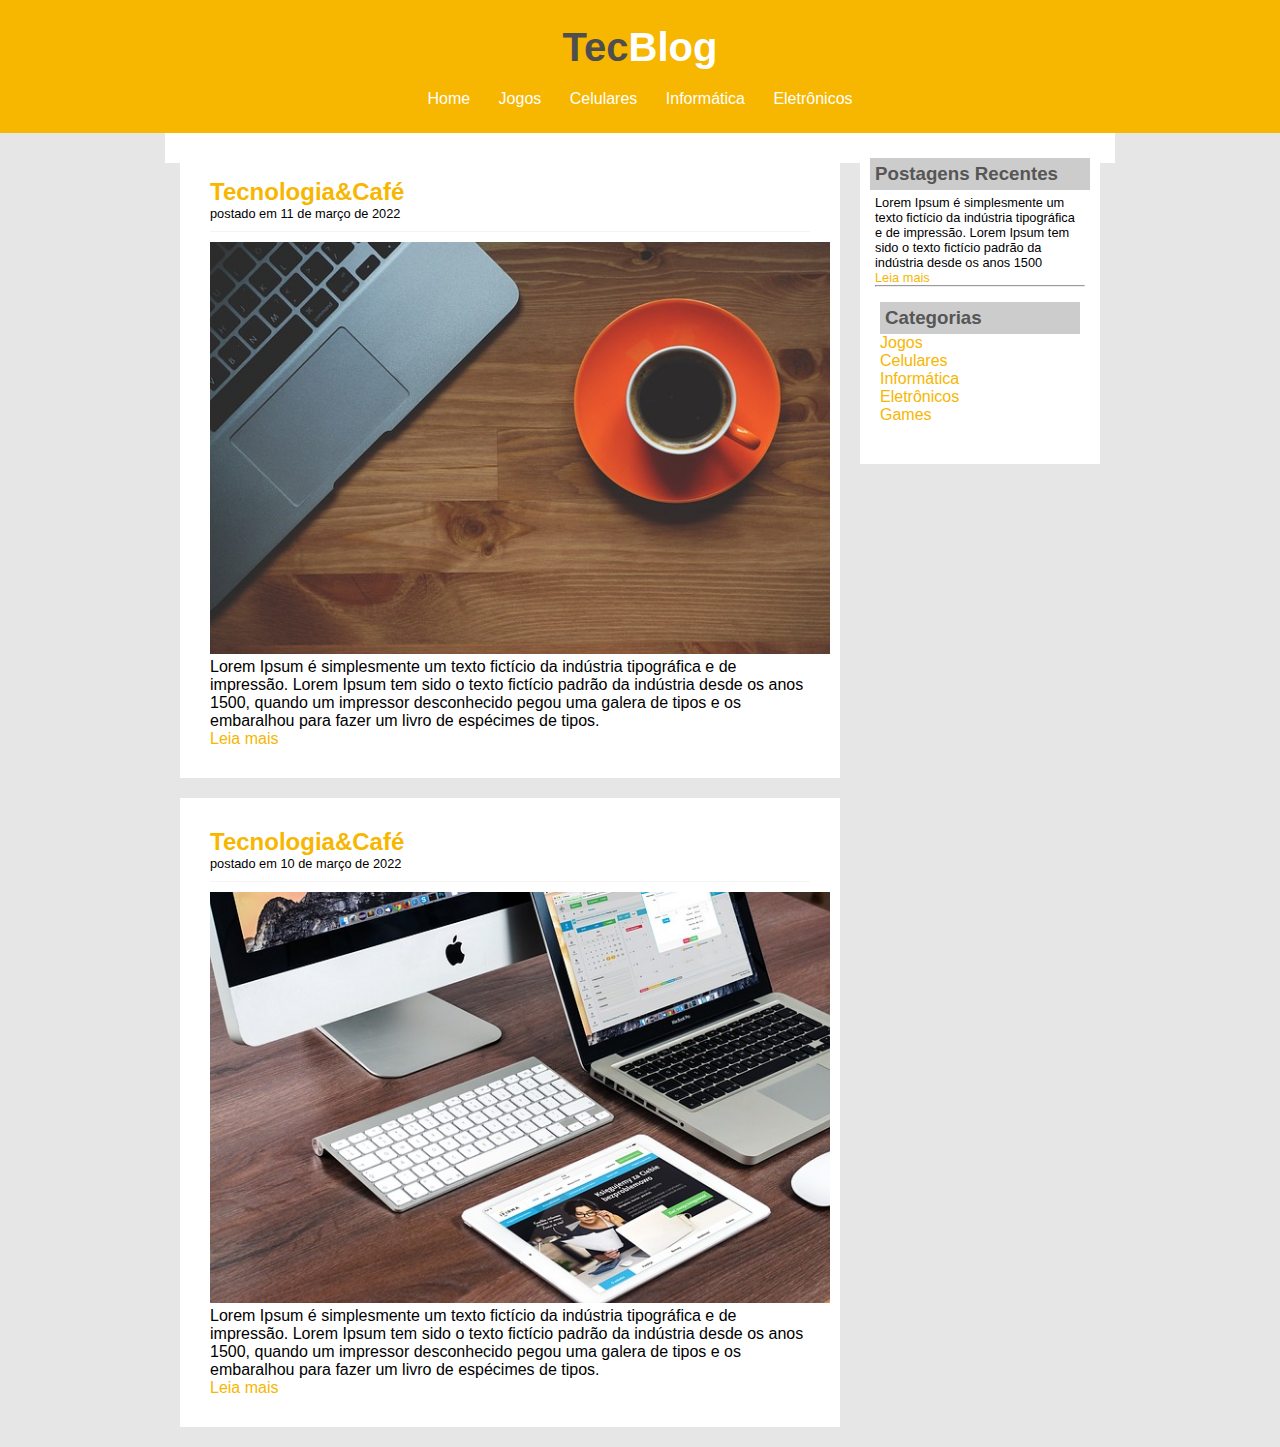
==== home.html @ bb0e73a4 "Adcionando página home" ====
<!DOCTYPE html>
<html>
<head>
    <title>TecBlog</title>
    <meta charset="UTF-8">
    <link rel="stylesheet" type="text/css" href="css/estilo.css">

</head>
<body>
    <div id="area-cabecalho">
        <div id="area-logo">
        <h1>Tec<span class="branco">Blog</span></h1>
        </div>
        <div id="area-menu">
            <a href="index.html">Home</a>
            <a href="jogos.html">Jogos</a>
            <a href="celulares.html">Celulares</a>
            <a href="informática.html">Informática</a>
            <a href="eletronicos.html">Eletrônicos</a>
        </div>
    </div>

    <div id="area-pricipal">
        <div id="area-postagens">
            <!-- Abertura Postagem-->
            <div class="postagem">
                <h2>Tecnologia&Café</h2>
                <span class="data-postagem">postado em 11 de março de 2022</span>
                <img width="620px" src="imagens/imagem1.jpg">
                <p>
                    Lorem Ipsum é simplesmente um texto fictício da indústria
                    tipográfica e de impressão. Lorem Ipsum tem sido o texto 
                    fictício padrão da indústria desde os anos 1500, quando um 
                    impressor desconhecido pegou uma galera de tipos e os embaralhou 
                    para fazer um livro de espécimes de tipos.  
                </p>

                <a href="">Leia mais</a>
            </div> <!-- //fechamento Postagem-->

            <!-- Abertura Postagem-->
            <div class="postagem">
                <h2>Tecnologia&Café</h2>
                <span class="data-postagem">postado em 10 de março de 2022</span>
                <img width="620px" src="imagens/imagem2.jpg">
                <p>
                    Lorem Ipsum é simplesmente um texto fictício da indústria
                    tipográfica e de impressão. Lorem Ipsum tem sido o texto 
                    fictício padrão da indústria desde os anos 1500, quando um 
                    impressor desconhecido pegou uma galera de tipos e os embaralhou 
                    para fazer um livro de espécimes de tipos.  
                </p>

                <a href="">Leia mais</a>
            </div> <!-- //fechamento Postagem-->

        </div>

        <div id="area-lateral">

            <div class="conteudo-lateral">
                <h3>Postagens Recentes</h3>
                <div class="texto-lateral">
                    <p> Lorem Ipsum é simplesmente um texto fictício da indústria
                    tipográfica e de impressão. Lorem Ipsum tem sido o texto 
                    fictício padrão da indústria desde os anos 1500
                    </p> 
                    <a href="">Leia mais</a><br>
                    <hr>
                </div>

                
                <div class="conteudo-lateral">
                    <h3>Categorias</h3>
                    
                    <a href="">Jogos</a><br>
                    <a href="">Celulares</a><br>
                    <a href="">Informática</a><br>
                    <a href="">Eletrônicos</a><br>
                    <a href="">Games</a><br>
                
            </div>


        </div>

    </div>
</body>
</html>
---- css/estilo.css ----
/*Limpar Formatções padrão*/

* {
    margin: 0;
    padding: 0;
}

body {
    font-size: 1em;
    font-family: "Trebuchet MS", Helvetica, sans-sefir;
    background: #e6e6e6;
}

/*
------- Layout --------
*/

#area-cabecalho {
    background-color: #f7b600;
    padding: 15px;
    text-align: center;
}

#area-logo, #area-menu {
    padding: 10px;
    
}

#area-pricipal {
    background: white;
    width: 920px;
    margin: 0 auto;
    padding: 15px;
}

#area-lateral {
   
}

#area-postagens {
    width: 660px;
    float: left;
}

#area-lateral {
    width: 240px;
    float: right;
}

.postagem{
    padding: 30px;
    margin-bottom: 20px;
    background: white;
}

.conteudo-lateral {
    background: white;
    padding: 10px;
    margin-bottom: 20px;
}

#rodape {
    clear: both;
    text-align: center;
    padding: 15px;
    background: #ccc;
    
}

/*
-------- Formatação do menu --------
*/
a {
    text-decoration: none;
}

a:link, a:visited {
    color: #f7b600;
}

a:hover {
    text-decoration: underline;
}

#area-cabecalho a:link, #area-cabecalho a:visited {
    color: #FFF;
    padding: 8px 12px;
}

#area-cabecalho a:hover {
    color: #f7b600;
    background: #FFF;
    text-decoration: none;
}




/*
-------- Formatção em geral --------
*/

h1 {
    color: #4e4e4e;
    font-size: 2.5em;
}

h2 {
    color: #f7b600;
}

h3 {
    color: #565656;
    background: #ccc;
    padding: 5px;
    
}

.branco {
    color: white;
}

.data-postagem {
    font-size: 0.8em;
    border-bottom: 1px solid #f4f4f4;
    padding-bottom: 10px;
    margin-bottom: 10px;
    display: block;
}

.texto-lateral {
    font-size: 0.8em;
    padding: 5px;

}
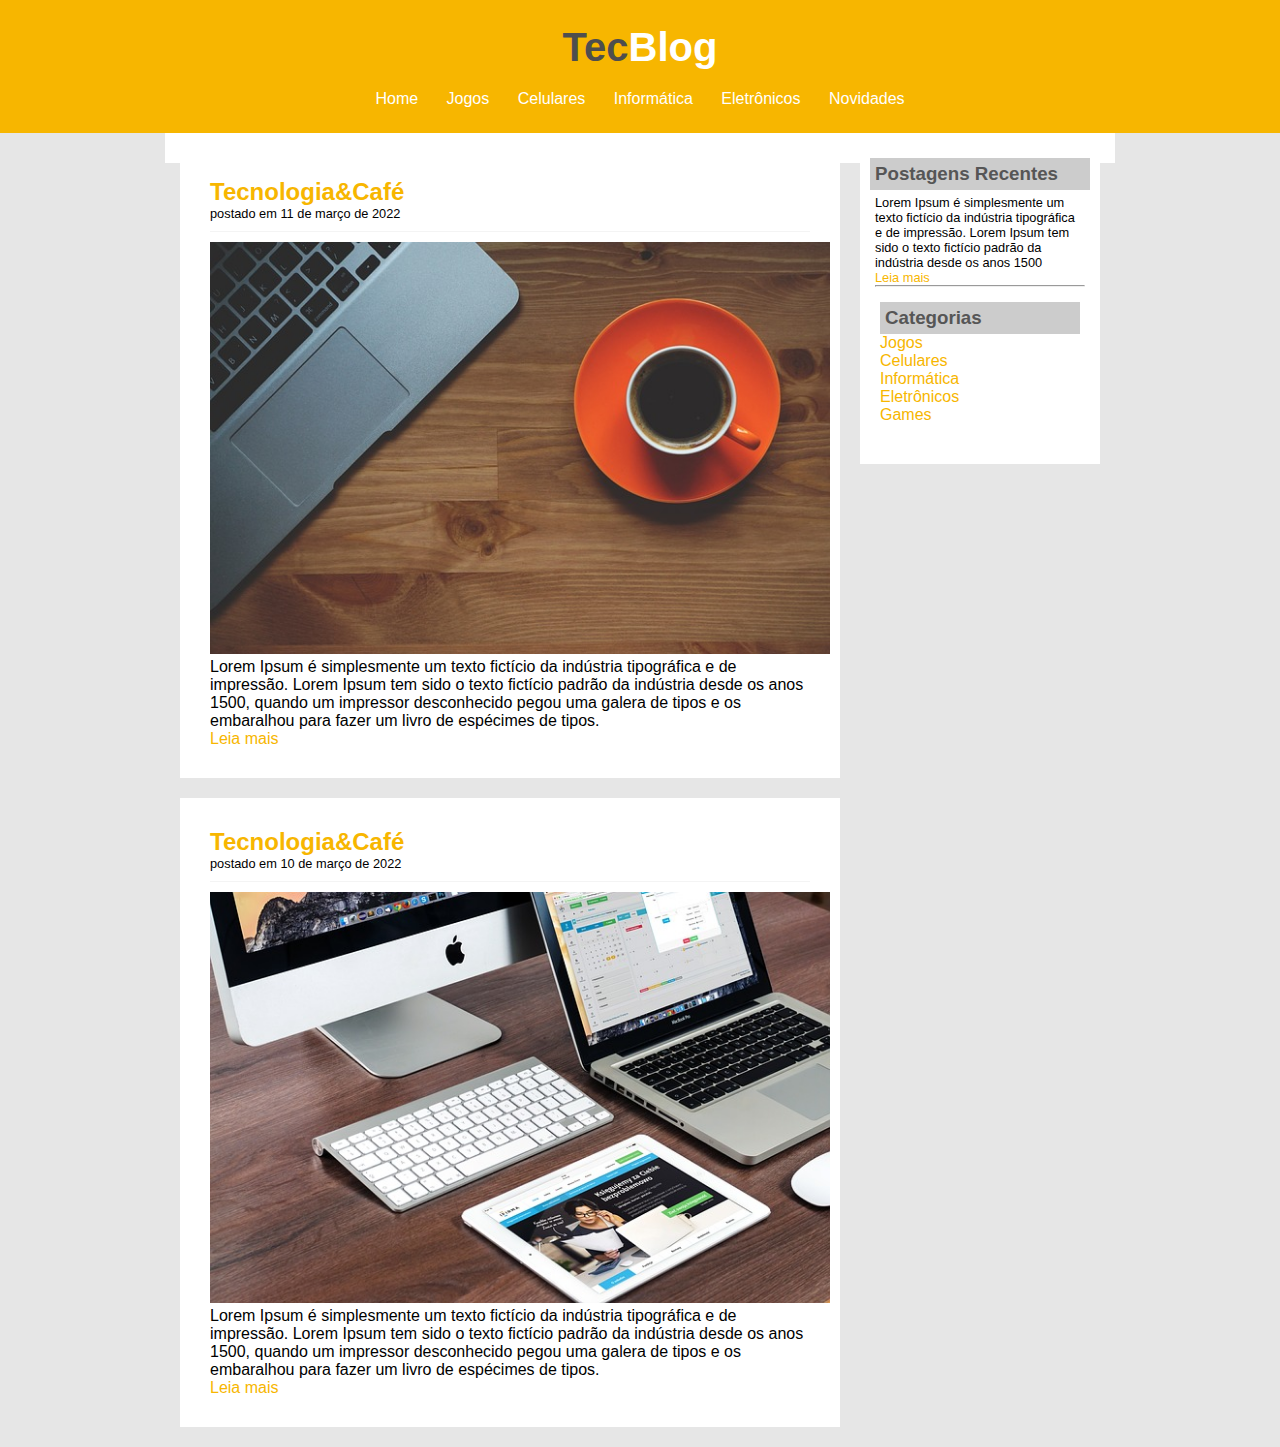
==== commit 3f349da5: "Inserindo Novidades na aba home" ====
--- a/home.html
+++ b/home.html
@@ -17,6 +17,7 @@
             <a href="celulares.html">Celulares</a>
             <a href="informática.html">Informática</a>
             <a href="eletronicos.html">Eletrônicos</a>
+            <a href="eletronicos.html">Novidades</a>
         </div>
     </div>
 
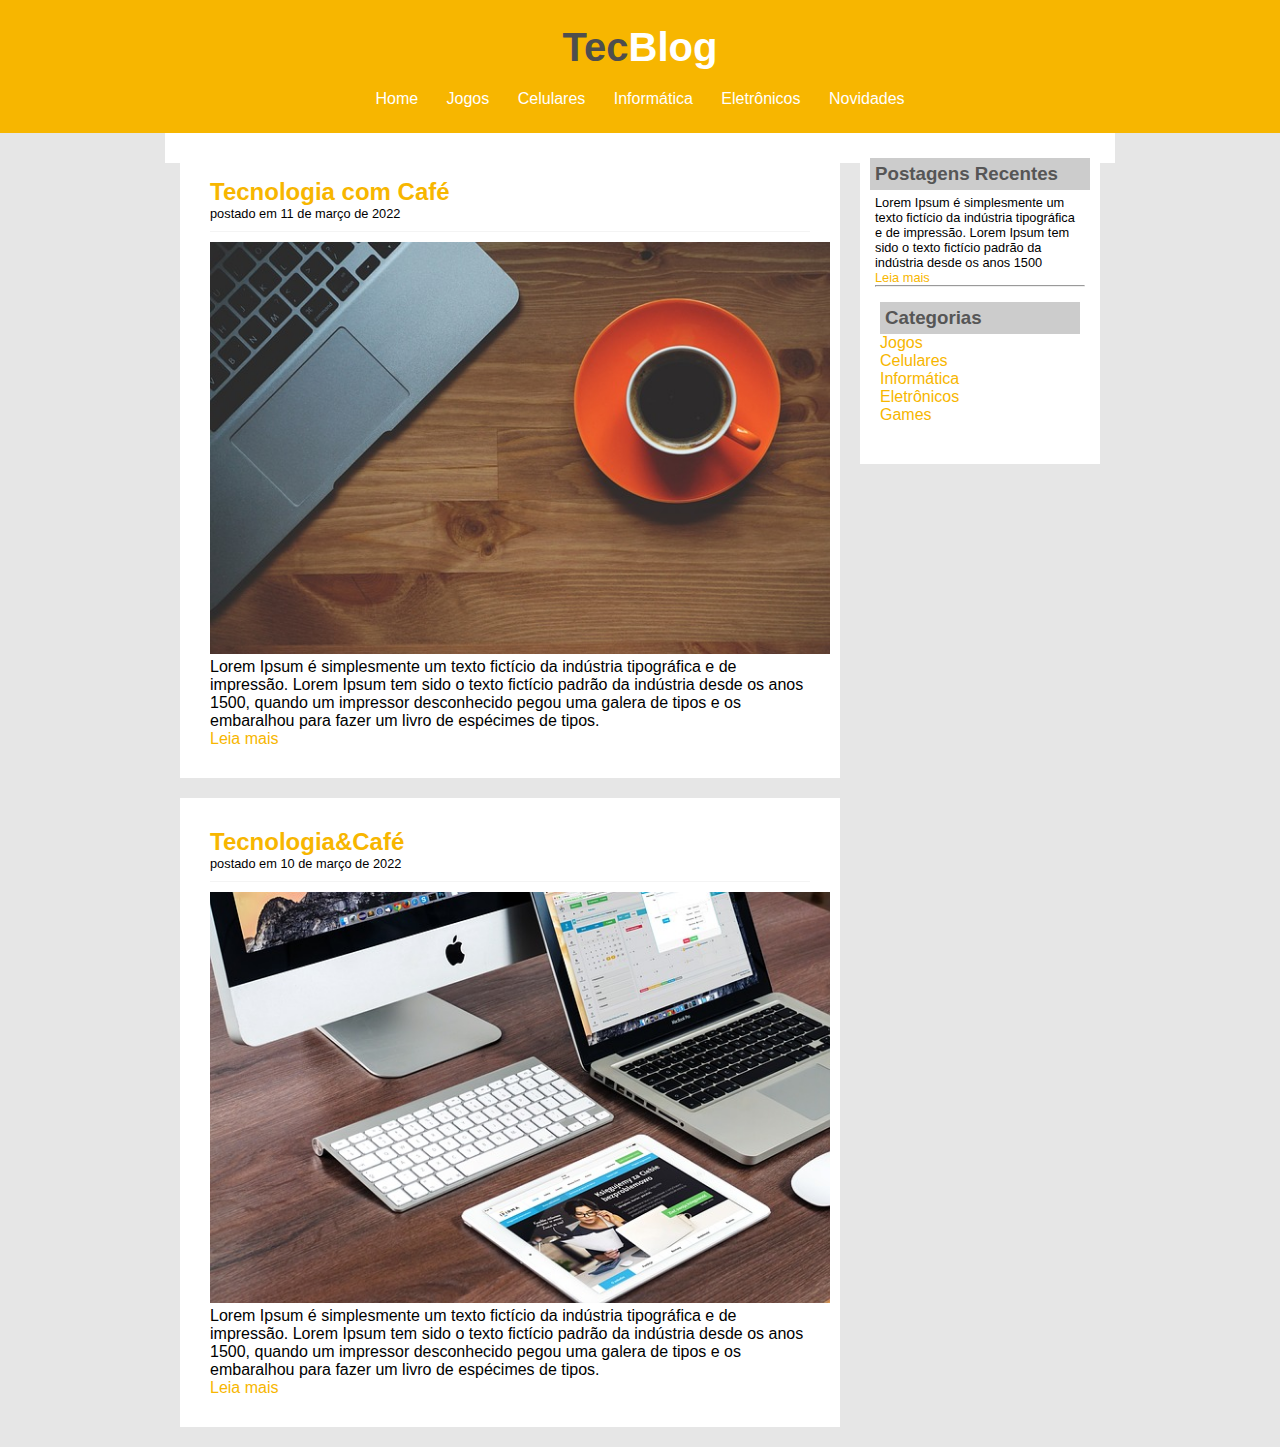
==== commit b20cef68: "Mudadando h2" ====
--- a/home.html
+++ b/home.html
@@ -25,7 +25,7 @@
         <div id="area-postagens">
             <!-- Abertura Postagem-->
             <div class="postagem">
-                <h2>Tecnologia&Café</h2>
+                <h2>Tecnologia com Café</h2>
                 <span class="data-postagem">postado em 11 de março de 2022</span>
                 <img width="620px" src="imagens/imagem1.jpg">
                 <p>
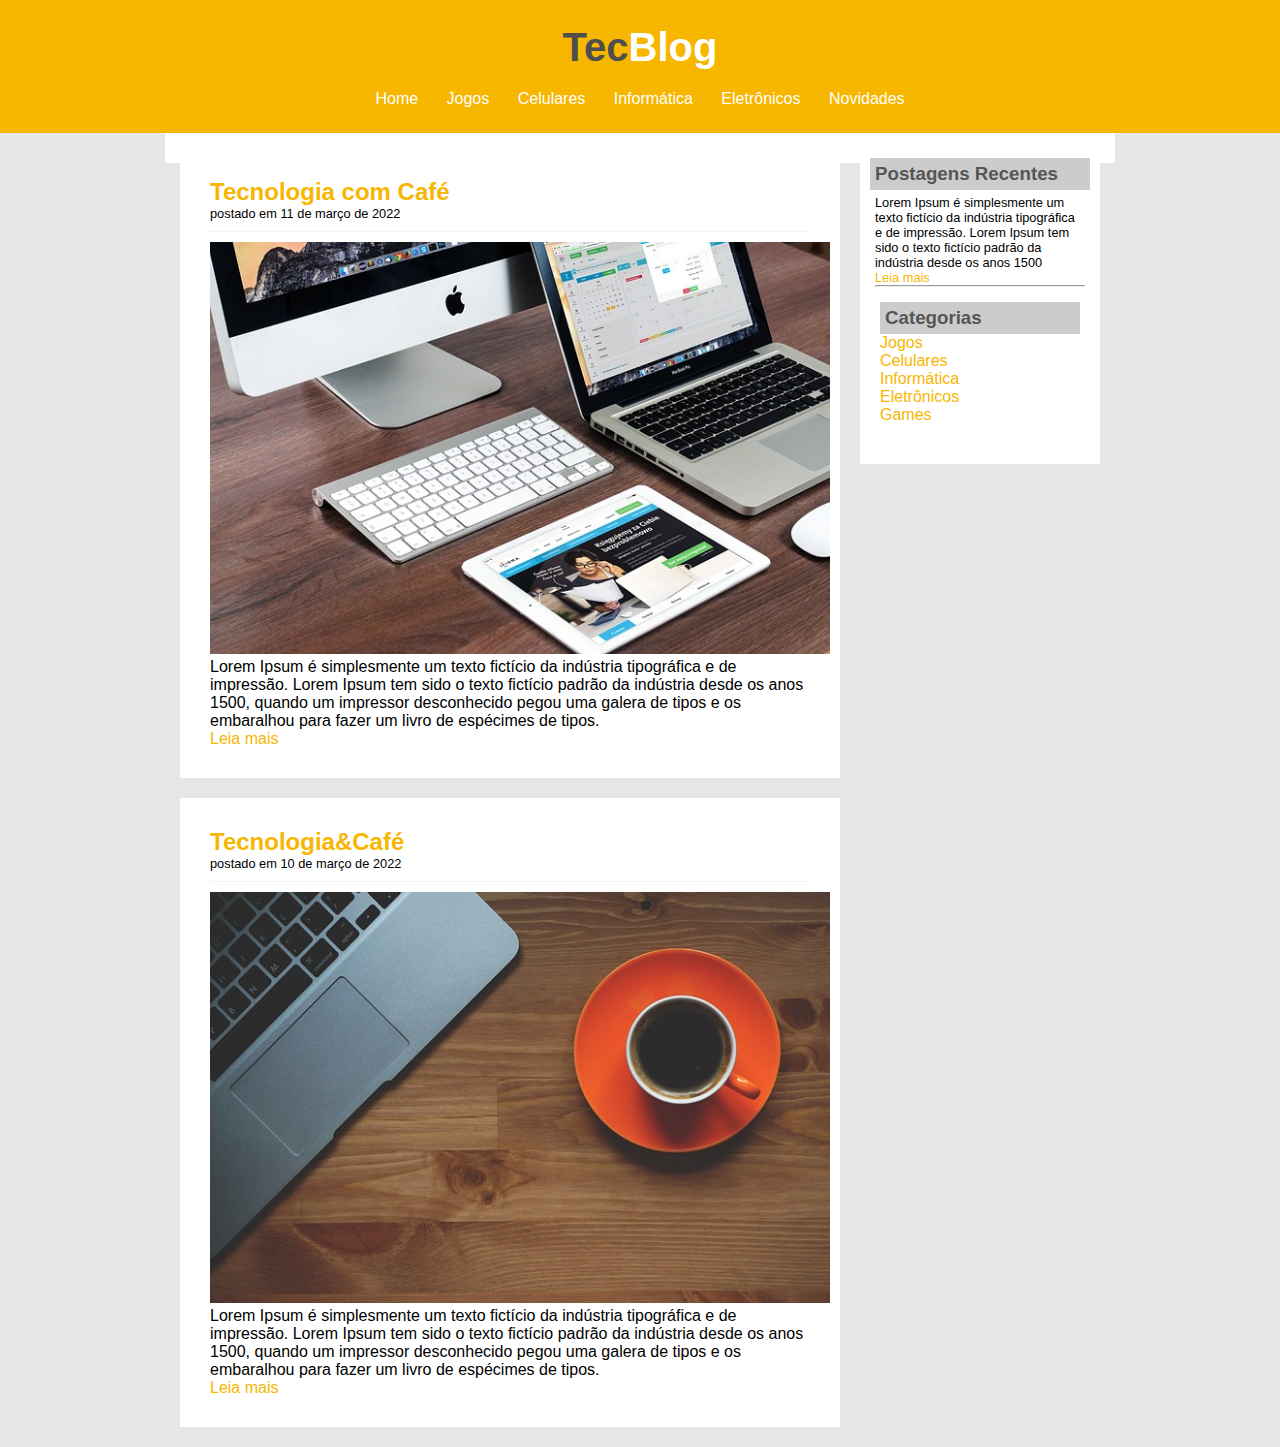
==== commit 32f57240: "Alterando posição das imagens" ====
--- a/home.html
+++ b/home.html
@@ -27,7 +27,7 @@
             <div class="postagem">
                 <h2>Tecnologia com Café</h2>
                 <span class="data-postagem">postado em 11 de março de 2022</span>
-                <img width="620px" src="imagens/imagem1.jpg">
+                <img width="620px" src="imagens/imagem2.jpg">
                 <p>
                     Lorem Ipsum é simplesmente um texto fictício da indústria
                     tipográfica e de impressão. Lorem Ipsum tem sido o texto 
@@ -43,7 +43,7 @@
             <div class="postagem">
                 <h2>Tecnologia&Café</h2>
                 <span class="data-postagem">postado em 10 de março de 2022</span>
-                <img width="620px" src="imagens/imagem2.jpg">
+                <img width="620px" src="imagens/imagem1.jpg">
                 <p>
                     Lorem Ipsum é simplesmente um texto fictício da indústria
                     tipográfica e de impressão. Lorem Ipsum tem sido o texto 
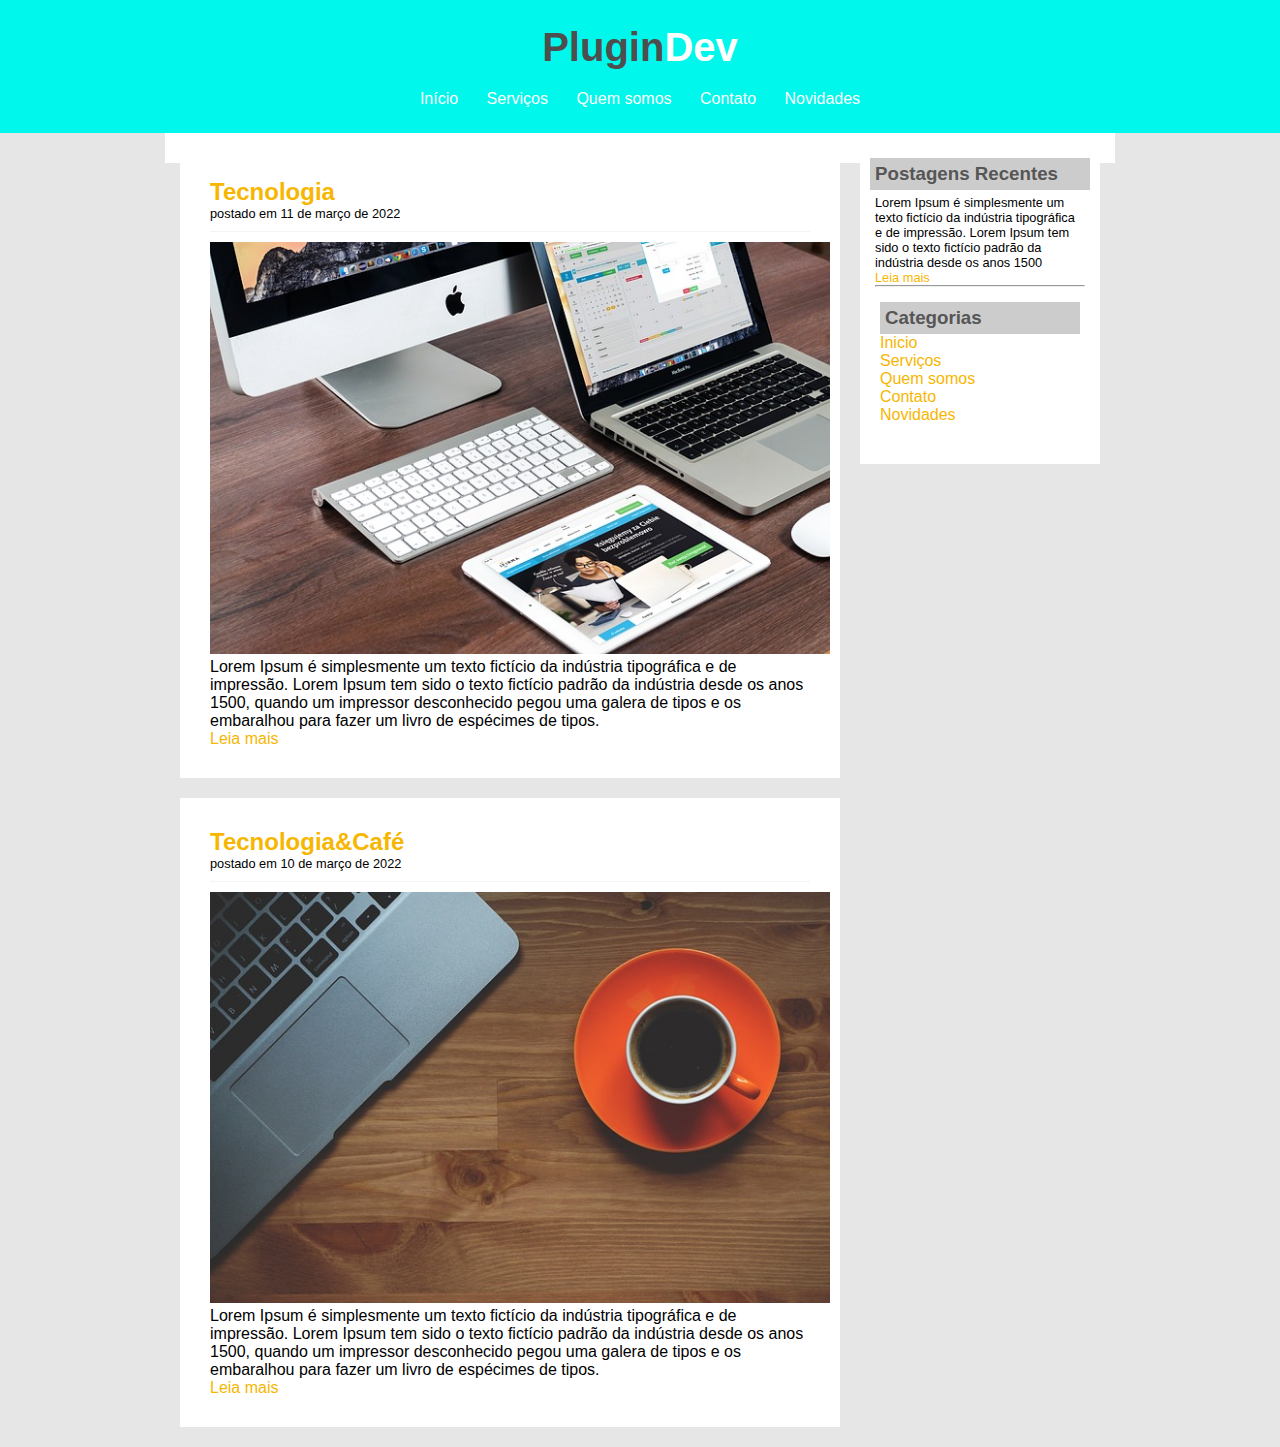
==== commit fb5bccc5: "adcionando imagens no css" ====
--- a/home.html
+++ b/home.html
@@ -1,7 +1,7 @@
 <!DOCTYPE html>
 <html>
 <head>
-    <title>TecBlog</title>
+    <title>Plugin - Dev Tecnologia</title>
     <meta charset="UTF-8">
     <link rel="stylesheet" type="text/css" href="css/estilo.css">
 
@@ -9,14 +9,13 @@
 <body>
     <div id="area-cabecalho">
         <div id="area-logo">
-        <h1>Tec<span class="branco">Blog</span></h1>
+        <h1>Plugin<span class="branco">Dev</span></h1>
         </div>
         <div id="area-menu">
-            <a href="index.html">Home</a>
-            <a href="jogos.html">Jogos</a>
-            <a href="celulares.html">Celulares</a>
-            <a href="informática.html">Informática</a>
-            <a href="eletronicos.html">Eletrônicos</a>
+            <a href="index.html">Início</a>
+            <a href="jogos.html">Serviços</a>
+            <a href="celulares.html">Quem somos</a>
+            <a href="informática.html">Contato</a>            
             <a href="eletronicos.html">Novidades</a>
         </div>
     </div>
@@ -25,7 +24,7 @@
         <div id="area-postagens">
             <!-- Abertura Postagem-->
             <div class="postagem">
-                <h2>Tecnologia com Café</h2>
+                <h2>Tecnologia</h2>
                 <span class="data-postagem">postado em 11 de março de 2022</span>
                 <img width="620px" src="imagens/imagem2.jpg">
                 <p>
@@ -74,11 +73,11 @@
                 <div class="conteudo-lateral">
                     <h3>Categorias</h3>
                     
-                    <a href="">Jogos</a><br>
-                    <a href="">Celulares</a><br>
-                    <a href="">Informática</a><br>
-                    <a href="">Eletrônicos</a><br>
-                    <a href="">Games</a><br>
+                    <a href="">Inicio</a><br>
+                    <a href="">Serviços</a><br>
+                    <a href="">Quem somos</a><br>
+                    <a href="">Contato</a><br>
+                    <a href="">Novidades</a><br>
                 
             </div>
 
--- a/css/estilo.css
+++ b/css/estilo.css
@@ -16,7 +16,7 @@
 */
 
 #area-cabecalho {
-    background-color: #f7b600;
+    background-color: #00f7eb;
     padding: 15px;
     text-align: center;
 }
